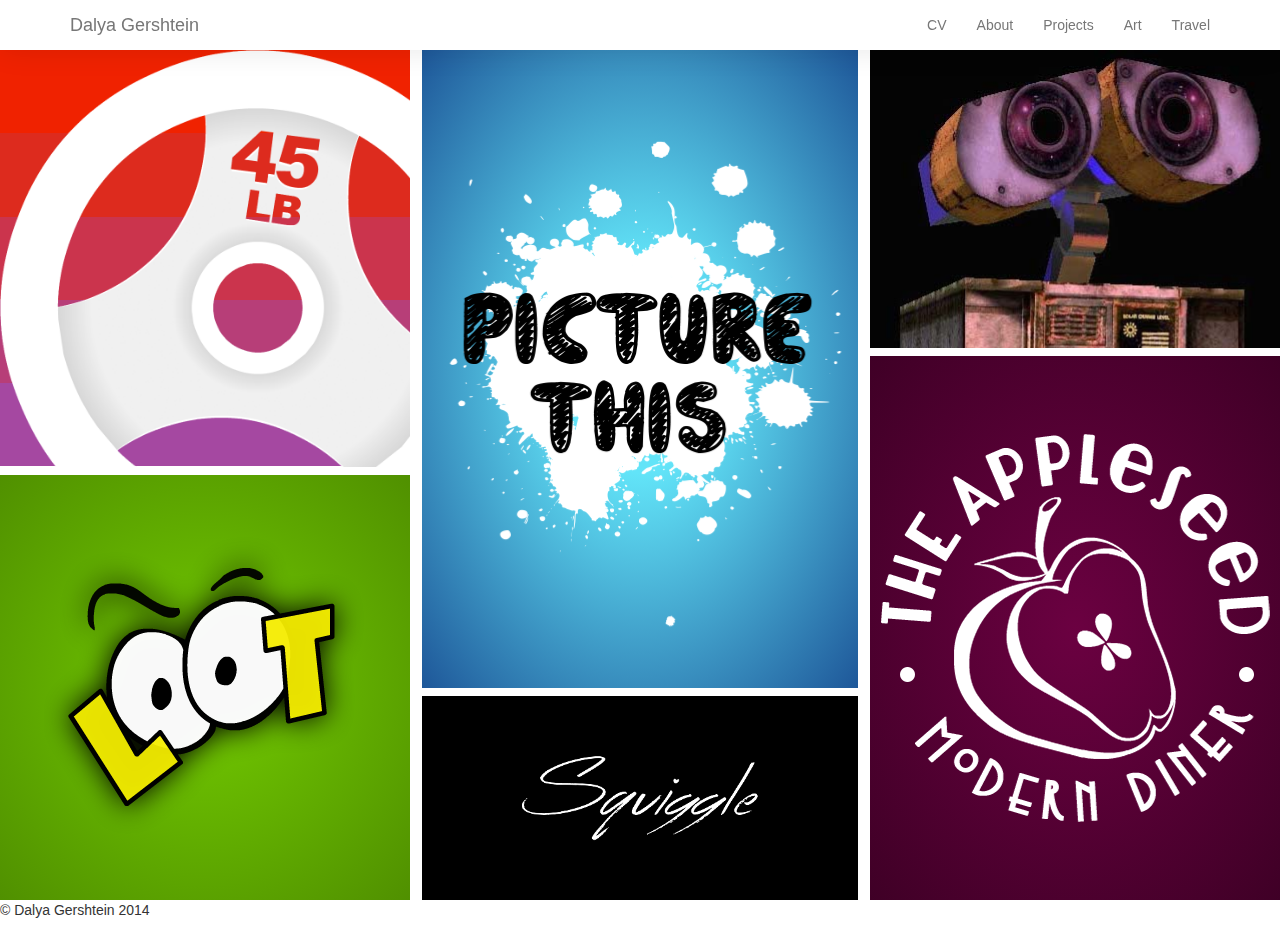
==== index.html @ 57f23b73 "good state" ====
<!DOCTYPE HTML>
<html lang="en">
    <head>
        <meta charset="utf-8">
        <meta http-equiv="X-UA-Compatible" content="IE=edge">
        <meta name="viewport" content="width=device-width, initial-scale=1">
        <meta name="description" content="">
        <meta name="author" content="">
        <link rel="icon" href="../../favicon.ico">

        <title>Dalya Gershtein</title>

        <link href="css/bootstrap.min.css" rel="stylesheet">
        <link href="css/index.css" rel="stylesheet">

        <!-- IE10 viewport hack for Surface/desktop Windows 8 bug -->
        <script src="js/ie10-viewport-bug-workaround.js"></script>

        <!--[if lt IE 9]>
        <script src="https://oss.maxcdn.com/html5shiv/3.7.2/html5shiv.min.js"></script>
        <script src="https://oss.maxcdn.com/respond/1.4.2/respond.min.js"></script>
        <![endif]-->
    </head>

    <body>
        <div id="navbar" class="navbar navbar-inverse navbar-fixed-top" role="navigation">
            <div class="container">
                <div class="navbar-header">
                    <button type="button" class="navbar-toggle" data-toggle="collapse" data-target=".navbar-collapse">
                        <span class="sr-only">Toggle navigation</span>
                        <span class="icon-bar"></span>
                        <span class="icon-bar"></span>
                        <span class="icon-bar"></span>
                    </button>
                    <a class="navbar-brand" href="#">Dalya Gershtein</a>
                </div>
                <div class="navbar-collapse collapse">
                    <ul class="nav navbar-nav navbar-right">
                        <li><a href="Resume_DalyaGershtein.pdf">CV</a></li>
                        <li><a href="#">About</a></li>
                        <li><a href="projects.html">Projects</a></li>
                        <li><a href="art.html">Art</a></li>
                        <li><a href="http://dalyagershtein.blogspot.ca/">Travel</a></li>
                    </ul>
                </div><!--/.navbar-collapse --> 
            </div>
        </div>
        <div id="features">
            <a href="projects.html#outdo">
                <div class="feature" id="outdo-feature">
                    <div class="outdolines" id="outdo1"></div>
                    <div class="outdolines" id="outdo2"></div>
                    <div class="outdolines" id="outdo3"></div>
                    <div class="outdolines" id="outdo4"></div>
                    <div class="outdolines" id="outdo5"></div>
                    <div id="outdologo"></div>
                </div>
            </a>
            <a href="projects.html#loot">
                <div class="feature" id="loot-feature">
                    <div id="lootlogo"></div>
                </div>
            </a>
            <a href="projects.html#squiggle">
                <div class="feature center" id="squiggle-feature"></div>
            </a>
            <a href="projects.html#picturethis">
                <div class="feature center" id="picturethis-feature"><div id="picturethislogo"></div></div>
            </a>
            <a href="projects.html#walle">
                <div class="feature" id="walle-feature"><div id="walleimg"></div></div>
            </a>
            <a href="projects.html#appleseed">
                <div class="feature" id="appleseed-feature"><div id="appleseedlogo"></div></div>
            </a>
        </div>
        <footer>
            <p>© Dalya Gershtein 2014</p>
        </footer>
    </div> <!-- /container -->
    <script src="https://ajax.googleapis.com/ajax/libs/jquery/1.11.1/jquery.min.js"></script>
    <script src="../../dist/js/bootstrap.min.js"></script>
    <script>
        $(document).ready( function() {
            $("#features").height( $(window).height() - $("#navbar").height() );
        });
    </script>
</body>
</html>
---- css/index.css ----
html, body {
    height:100%;
    width:100%;
}

.navbar-fixed-top {
    box-shadow: 0 0 30px 0px rgba(0,0,0,0.1);
    background-color:white;
    border:none;
}

.navbar a:hover {
    color:#1BBFFF !important;
}

#features {
    width:100%;
    margin:auto;
    height:800px;
    position:relative;
    margin-top:50px;
}

.feature a {
    height:100%;
    width:100%;
}

.feature {
    overflow:hidden;
    width:32%;
    position:absolute;
    background-size:100%;
    -webkit-transition: all 2s; /* For Safari 3.1 to 6.0 */
    transition: all 0.5s;
    cursor:pointer;
}

.feature:hover {
    filter: url(filters.svg#grayscale); /* Firefox 3.5+ */
    filter: gray; /* IE6-9 */
    -webkit-filter: grayscale(1); /* Google Chrome, Safari 6+ & Opera 15+ */
    -webkit-filter: opacity(0.4);
}

.desc {
    position: absolute;
    top: 0;
    width: 100%;
    height: 100%;
}

.center {
    width:34%;
}

#walle-feature {
    height:35%;
    left:68%;
    background: black;
}
#walleimg {
    background:url("../images/walle.jpeg") no-repeat ;
    width:100%;
    height:100%;
}

#appleseed-feature {
    height:64%;
    left:68%;
    top:36%;
background: #6b0141; /* Old browsers */
background: -moz-radial-gradient(center, ellipse cover,  #6b0141 0%, #3f0026 100%); /* FF3.6+ */
background: -webkit-gradient(radial, center center, 0px, center center, 100%, color-stop(0%,#6b0141), color-stop(100%,#3f0026)); /* Chrome,Safari4+ */
background: -webkit-radial-gradient(center, ellipse cover,  #6b0141 0%,#3f0026 100%); /* Chrome10+,Safari5.1+ */
background: -o-radial-gradient(center, ellipse cover,  #6b0141 0%,#3f0026 100%); /* Opera 12+ */
background: -ms-radial-gradient(center, ellipse cover,  #6b0141 0%,#3f0026 100%); /* IE10+ */
background: radial-gradient(ellipse at center,  #6b0141 0%,#3f0026 100%); /* W3C */
filter: progid:DXImageTransform.Microsoft.gradient( startColorstr='#6b0141', endColorstr='#3f0026',GradientType=1 ); /* IE6-9 fallback on horizontal gradient */
}
#appleseedlogo {
    background: url("../images/appleseed.png") no-repeat center;
    height:100%;
    width:100%;
}

#picturethis-feature {
    background: #62e4f8; /* Old browsers */
    background: -moz-radial-gradient(center, ellipse cover, #62e4f8 23%, #1e5799 100%); /* FF3.6+ */
    background: -webkit-gradient(radial, center center, 0px, center center, 100%, color-stop(23%,#62e4f8), color-stop(100%,#1e5799)); /* Chrome,Safari4+ */
    background: -webkit-radial-gradient(center, ellipse cover, #62e4f8 23%,#1e5799 100%); /* Chrome10+,Safari5.1+ */
    background: -o-radial-gradient(center, ellipse cover, #62e4f8 23%,#1e5799 100%); /* Opera 12+ */
    background: -ms-radial-gradient(center, ellipse cover, #62e4f8 23%,#1e5799 100%); /* IE10+ */
    background: radial-gradient(ellipse at center, #62e4f8 23%,#1e5799 100%); /* W3C */
    filter: progid:DXImageTransform.Microsoft.gradient( startColorstr='#62e4f8', endColorstr='#1e5799',GradientType=1 ); /* IE6-9 fallback on horizontal gradient */
    height:75%;
    left:33%;
}

#picturethislogo {
    background: url("../images/picturethisclear.png") no-repeat center;
    width:100%;
    height:100%;
}

#squiggle-feature {
    background: url("../images/squiggle.png") no-repeat center;
    height:24%;
    background-color:black;
    left:33%;
    top:76%;
}

#squiggle-feature:hover {
    background-color:grey;
}

#outdo-feature {
    height:49%;
}


.outdolines {
    width:100%;
    height:20%;
    position:absolute;
}
#outdo1 {
    background-color:#f02200;
}
#outdo2 {
    background-color:#dd2b1e;
    top:20%;
}
#outdo3 {
    background-color:#cb344d;
    top:40%;
}
#outdo4 {
    background-color:#b73e78;
    top:60%;
}
#outdo5 {
    background-color:#a548a1;
    top:80%;
}
#outdologo {
    background:url("../images/outdo.png") no-repeat;
    background-size:cover;
    width:100%;
    height:100%;
    position:absolute;
}


#loot-feature {
    background: #73cb00; /* Old browsers */
    background: -moz-radial-gradient(center, ellipse cover,  #73cb00 0%, #509000 100%); /* FF3.6+ */
    background: -webkit-gradient(radial, center center, 0px, center center, 100%, color-stop(0%,#73cb00), color-stop(100%,#509000)); /* Chrome,Safari4+ */
    background: -webkit-radial-gradient(center, ellipse cover,  #73cb00 0%,#509000 100%); /* Chrome10+,Safari5.1+ */
    background: -o-radial-gradient(center, ellipse cover,  #73cb00 0%,#509000 100%); /* Opera 12+ */
    background: -ms-radial-gradient(center, ellipse cover,  #73cb00 0%,#509000 100%); /* IE10+ */
    background: radial-gradient(ellipse at center,  #73cb00 0%,#509000 100%); /* W3C */
    filter: progid:DXImageTransform.Microsoft.gradient( startColorstr='#73cb00', endColorstr='#509000',GradientType=1 ); /* IE6-9 fallback on horizontal gradient */
    height:50%;
    top:50%;
}

#lootlogo {
    background: url("../images/loot.png") no-repeat center;
    width:100%;
    height:100%;
}

@media (min-width:420px) and (max-width: 768px) {
    .feature {
        width:49%;
    }
    #picturethis {
        left:51%;
    }
    #squiggle {
        left:51%;
        height:34%;
    }
    #walle {
        top:101%;
        left:0;
        height:64%;
    }
    #appleseed {
        top:111%;
        left:51%;
        height:54%;
    }
}
@media (max-width: 420px) {
    .feature {
        width:100%;
        height:40% !important;
        position:relative !important;
        top:auto !important;
        left:0 !important;
        margin-bottom:1%;
    }
}

/*          GRADIENTS           */
#gradient {
	clear:both;
	width: 400px;
	height: 400px;
    position:relative;
    margin:auto;
}

#gradient div {
	position: absolute;
}

.gradientbtn:hover {
    cursor:pointer;
    background-color:white;
}
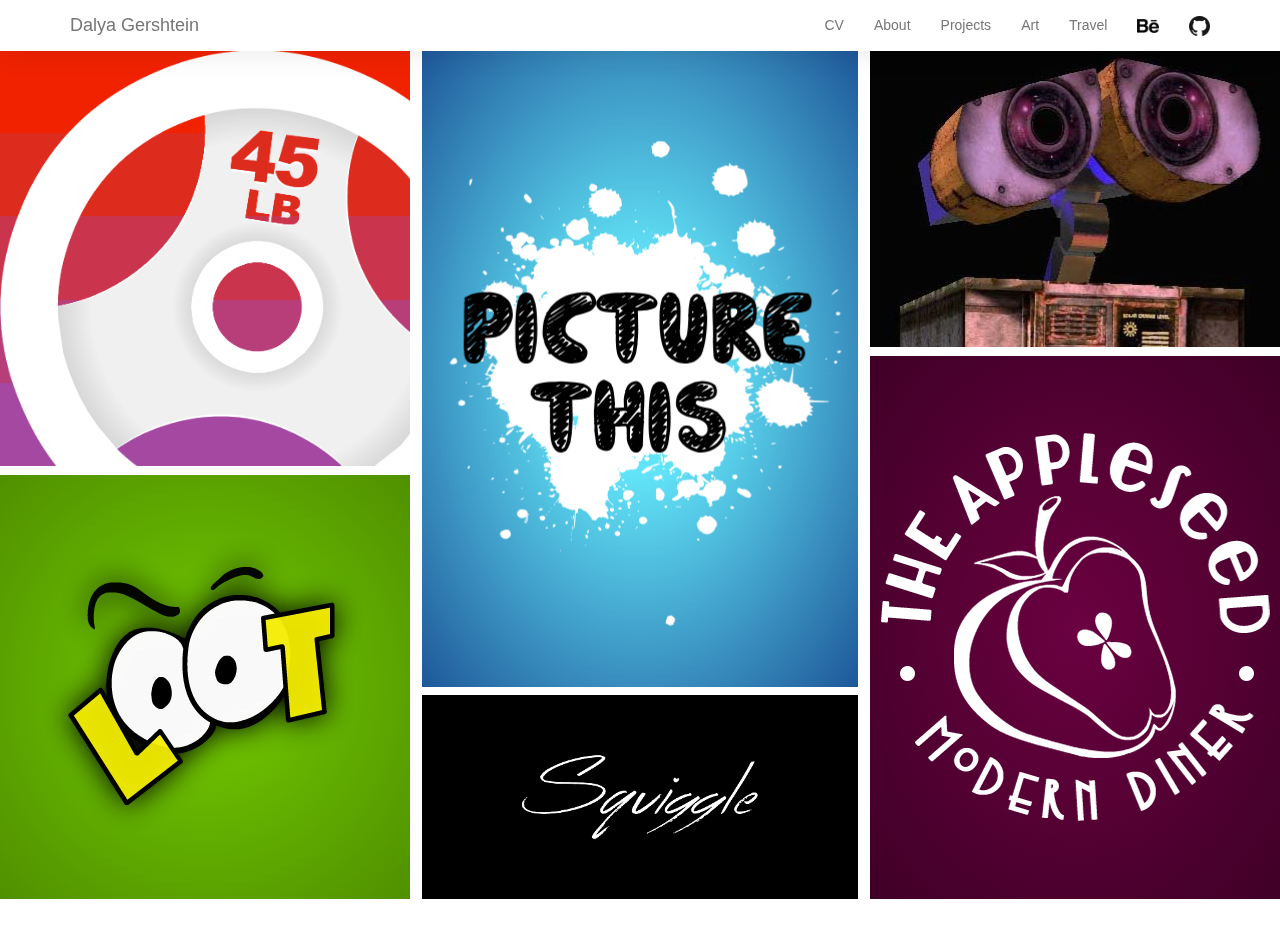
==== commit 8e887a1e: "good state" ====
--- a/index.html
+++ b/index.html
@@ -14,7 +14,6 @@
         <link href="css/index.css" rel="stylesheet">
 
         <!-- IE10 viewport hack for Surface/desktop Windows 8 bug -->
-        <script src="js/ie10-viewport-bug-workaround.js"></script>
 
         <!--[if lt IE 9]>
         <script src="https://oss.maxcdn.com/html5shiv/3.7.2/html5shiv.min.js"></script>
@@ -32,7 +31,7 @@
                         <span class="icon-bar"></span>
                         <span class="icon-bar"></span>
                     </button>
-                    <a class="navbar-brand" href="#">Dalya Gershtein</a>
+                    <a class="navbar-brand" href="index.html">Dalya Gershtein</a>
                 </div>
                 <div class="navbar-collapse collapse">
                     <ul class="nav navbar-nav navbar-right">
@@ -41,6 +40,8 @@
                         <li><a href="projects.html">Projects</a></li>
                         <li><a href="art.html">Art</a></li>
                         <li><a href="http://dalyagershtein.blogspot.ca/">Travel</a></li>
+                        <li><a href="https://www.behance.net/dgershte"><img src="images/behance.png"/></a></li>
+                        <li><a href="https://github.com/dgershte"><img style="height:20px!important"src="images/github.png"/></a></li>
                     </ul>
                 </div><!--/.navbar-collapse --> 
             </div>
@@ -54,32 +55,58 @@
                     <div class="outdolines" id="outdo4"></div>
                     <div class="outdolines" id="outdo5"></div>
                     <div id="outdologo"></div>
+                    <div class="caption">
+                        <h2>Outdo</h2>
+                        <p class="lead">Workout Tracker App</p>
+                    </div>
                 </div>
             </a>
             <a href="projects.html#loot">
                 <div class="feature" id="loot-feature">
                     <div id="lootlogo"></div>
+                    <div class="caption">
+                        <h2>Great Canadian Appathon submission</h2>
+                    </div>
                 </div>
             </a>
             <a href="projects.html#squiggle">
-                <div class="feature center" id="squiggle-feature"></div>
+                <div class="feature center" id="squiggle-feature">
+                    <div class="caption">
+                        <h2 class="text-center">Squiggle - Hackathon Winner</h2>
+                        <p class="lead">3D/2D browser game</p>
+                    </div>
+                </div>
             </a>
             <a href="projects.html#picturethis">
-                <div class="feature center" id="picturethis-feature"><div id="picturethislogo"></div></div>
+                <div class="feature center" id="picturethis-feature">
+                    <div id="picturethislogo"></div>
+                    <div class="caption">
+                        <h2>iOS Drawing Game</h2>
+                    </div>
+                </div>
             </a>
             <a href="projects.html#walle">
-                <div class="feature" id="walle-feature"><div id="walleimg"></div></div>
+                <div class="feature" id="walle-feature">
+                    <div id="walleimg"></div>
+                    <div class="caption">
+                        <h2>Raytracer</h2>
+                        <p class="lead">C++ Extended Raytraced</p>
+                    </div>
+                </div>
             </a>
             <a href="projects.html#appleseed">
-                <div class="feature" id="appleseed-feature"><div id="appleseedlogo"></div></div>
+                <div class="feature" id="appleseed-feature">
+                    <div id="appleseedlogo"></div>
+                    <div class="caption">
+                        <h2>The Appleseed</h2>
+                        <p class="lead">Web dev/design, Graphic Design</p>
+                    </div>
+                </div>
             </a>
         </div>
-        <footer>
-            <p>© Dalya Gershtein 2014</p>
-        </footer>
     </div> <!-- /container -->
     <script src="https://ajax.googleapis.com/ajax/libs/jquery/1.11.1/jquery.min.js"></script>
-    <script src="../../dist/js/bootstrap.min.js"></script>
+    <script src="js/bootstrap.min.js"></script>
     <script>
         $(document).ready( function() {
             $("#features").height( $(window).height() - $("#navbar").height() );
--- a/css/index.css
+++ b/css/index.css
@@ -11,6 +11,26 @@
 
 .navbar a:hover {
     color:#1BBFFF !important;
+}
+
+.navbar img {
+    height:14px;
+}
+
+.icon-bar {
+    background-color:black !important;
+}
+
+.navbar-toggle {
+    border:none;
+}
+
+.navbar-toggle:hover {
+    background-color:#F5F5F5!important;
+}
+
+.navbar-toggle:hover .icon-bar {
+    background-color:#1BBFFF!important;
 }
 
 #features {
@@ -36,18 +56,32 @@
     cursor:pointer;
 }
 
-.feature:hover {
-    filter: url(filters.svg#grayscale); /* Firefox 3.5+ */
-    filter: gray; /* IE6-9 */
-    -webkit-filter: grayscale(1); /* Google Chrome, Safari 6+ & Opera 15+ */
-    -webkit-filter: opacity(0.4);
-}
-
-.desc {
+
+.caption {
+    color:white;
+    opacity:0.0;
+    filter:alpha(opacity=0);
+    transition: all 0.5s;
     position: absolute;
     top: 0;
     width: 100%;
     height: 100%;
+    text-align:center;
+}
+.caption:hover { 
+    opacity:1;
+    filter:alpha(opacity=100);
+    background-color:rgba(0,0,0,0.8);
+    -webkit-transition: all 0.2s ease-in-out;
+    -moz-transition: all 0.2s ease-in-out;
+    -o-transition: all 0.2s ease-in-out;
+    transition: all 0.2s ease-in-out;
+}
+.caption h2 {
+    margin-top:30%;
+}
+#squiggle-feature .caption h2 {
+    margin-top:10%;
 }
 
 .center {
@@ -111,10 +145,6 @@
     top:76%;
 }
 
-#squiggle-feature:hover {
-    background-color:grey;
-}
-
 #outdo-feature {
     height:49%;
 }
@@ -176,19 +206,19 @@
     .feature {
         width:49%;
     }
-    #picturethis {
+    #picturethis-feature {
         left:51%;
     }
-    #squiggle {
+    #squiggle-feature {
         left:51%;
         height:34%;
     }
-    #walle {
+    #walle-feature {
         top:101%;
         left:0;
         height:64%;
     }
-    #appleseed {
+    #appleseed-feature {
         top:111%;
         left:51%;
         height:54%;
@@ -222,3 +252,17 @@
     cursor:pointer;
     background-color:white;
 }
+
+/****************** RAYTRACER ******************/
+.img-raytracer {
+    margin:auto;
+}
+
+.col-md-4,.col-md-6,.col-md-12 {
+    text-align:center;
+}
+
+#cs488 .featurette-heading {
+    font-size:30px
+}
+
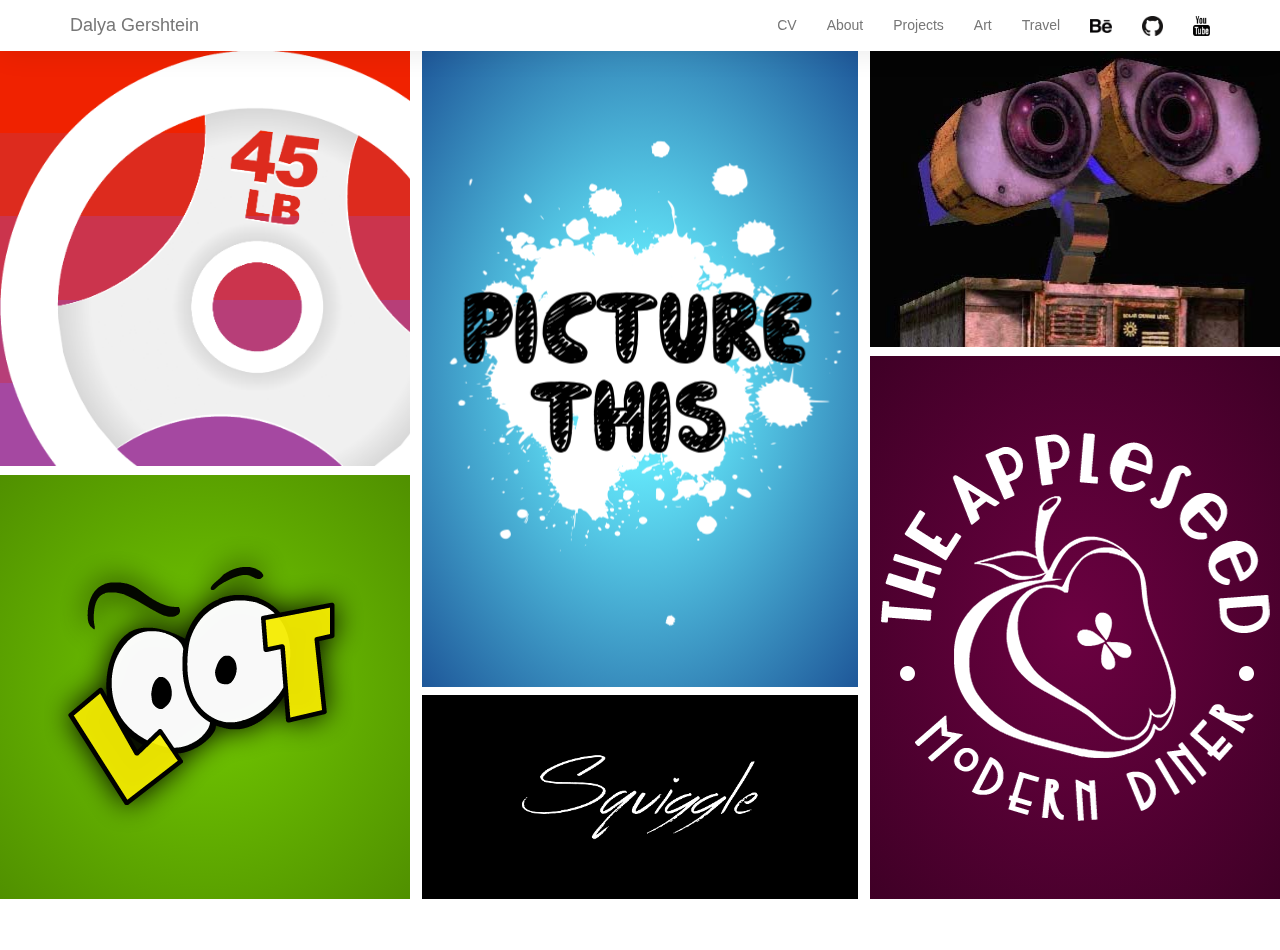
==== commit 25859948: "styling for project page" ====
--- a/index.html
+++ b/index.html
@@ -19,6 +19,16 @@
         <script src="https://oss.maxcdn.com/html5shiv/3.7.2/html5shiv.min.js"></script>
         <script src="https://oss.maxcdn.com/respond/1.4.2/respond.min.js"></script>
         <![endif]-->
+        <script>
+              (function(i,s,o,g,r,a,m){i['GoogleAnalyticsObject']=r;i[r]=i[r]||function(){
+                (i[r].q=i[r].q||[]).push(arguments)},i[r].l=1*new Date();a=s.createElement(o),
+                  m=s.getElementsByTagName(o)[0];a.async=1;a.src=g;m.parentNode.insertBefore(a,m)
+                    })(window,document,'script','//www.google-analytics.com/analytics.js','ga');
+
+                      ga('create', 'UA-43999281-1', 'auto');
+                        ga('send', 'pageview');
+
+                    </script>
     </head>
 
     <body>
@@ -42,6 +52,7 @@
                         <li><a href="http://dalyagershtein.blogspot.ca/">Travel</a></li>
                         <li><a href="https://www.behance.net/dgershte"><img src="images/behance.png"/></a></li>
                         <li><a href="https://github.com/dgershte"><img style="height:20px!important"src="images/github.png"/></a></li>
+                        <li><a href="https://www.youtube.com/channel/UC0hRZ2rrmTw5NGqV-_de9Eg"><img style="height:20px!important"src="images/youtube.png"/></a></li>
                     </ul>
                 </div><!--/.navbar-collapse --> 
             </div>
--- a/css/index.css
+++ b/css/index.css
@@ -234,6 +234,52 @@
         margin-bottom:1%;
     }
 }
+/*****   PROJECTS ***********/
+.grey-section {
+    background-color:#f8f8f8;
+    padding:50px 0;
+}
+
+.white-section {
+    padding:50px 0;
+}
+
+#projects-page {
+}
+
+.hidethis {
+    display:none;
+    clear:both;
+    padding-top:80px;
+}
+
+.iphone {
+    position:relative;
+}
+
+.glyphicon-nav {
+    font-size: 31px;
+    color: #ccc;
+    position:absolute;
+}
+
+.glyphicon-chevron-left {
+    top: 544px;
+    left: 57px;
+}
+.glyphicon-chevron-right {
+top: 544px;
+left: 214px;
+}
+
+
+.screenshot {
+position: absolute;
+top: 82px;
+left: 30px;
+height: 436px;
+}
+
 
 /*          GRADIENTS           */
 #gradient {
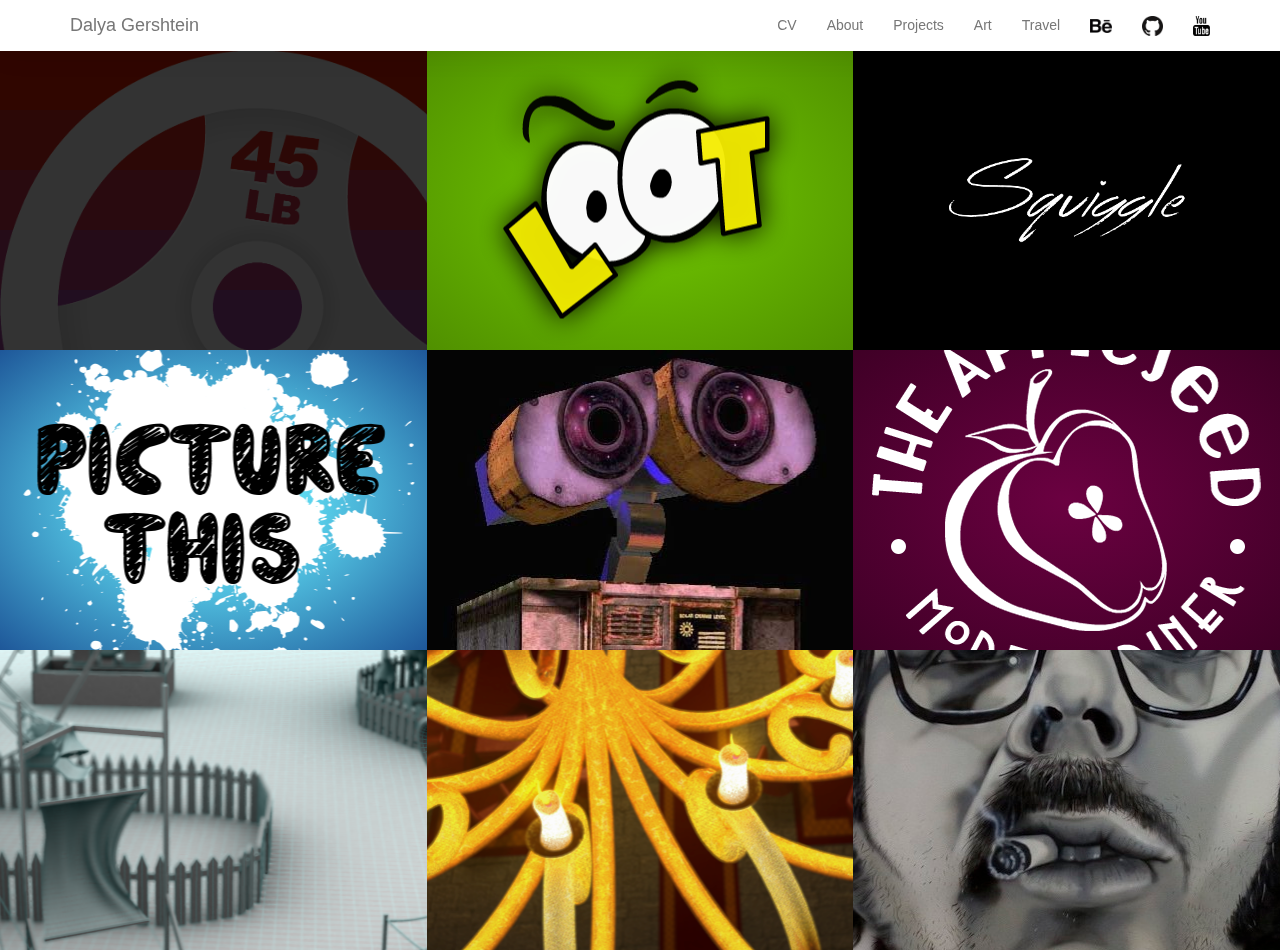
==== commit 720e4859: "Added more projects to main page" ====
--- a/index.html
+++ b/index.html
@@ -58,8 +58,17 @@
             </div>
         </div>
         <div id="features">
+            <div id="hoverdiv">
+            </div>
             <a href="projects.html#outdo">
                 <div class="feature" id="outdo-feature">
+                    <div class="outdo-feature project-title">
+                        <div>
+                            <h2>Outdo</h2>
+                            <p class="lead">Workout Tracker App</p>
+                            <a class="btn btn-default" href="projects.html#outdo" role="button">View Project »</a>
+                        </div>
+                    </div>
                     <div class="outdolines" id="outdo1"></div>
                     <div class="outdolines" id="outdo2"></div>
                     <div class="outdolines" id="outdo3"></div>
@@ -74,43 +83,93 @@
             </a>
             <a href="projects.html#loot">
                 <div class="feature" id="loot-feature">
+                    <div class="outdo-feature project-title">
+                        <div>
+                            <h2>Loot</h2>
+                            <p class="lead">iOS Sliding Puzzle Game</p>
+                            <a class="btn btn-default" href="projects.html#loot" role="button">View Project »</a>
+                        </div>
+                    </div>
                     <div id="lootlogo"></div>
-                    <div class="caption">
-                        <h2>Great Canadian Appathon submission</h2>
-                    </div>
                 </div>
             </a>
             <a href="projects.html#squiggle">
                 <div class="feature center" id="squiggle-feature">
-                    <div class="caption">
-                        <h2 class="text-center">Squiggle - Hackathon Winner</h2>
-                        <p class="lead">3D/2D browser game</p>
+                    <div class="outdo-feature project-title">
+                        <div>
+                            <h2>Squiggle</h2>
+                            <p class="lead">Hackathon Winner</p>
+                            <a class="btn btn-default" href="projects.html#squiggle" role="button">View Project »</a>
+                        </div>
                     </div>
                 </div>
             </a>
             <a href="projects.html#picturethis">
                 <div class="feature center" id="picturethis-feature">
+                    <div class="outdo-feature project-title">
+                        <div>
+                            <h2>Picture This</h2>
+                            <p class="lead">iOS Drawing Game</p>
+                            <a class="btn btn-default" href="projects.html#picturethis" role="button">View Project »</a>
+                        </div>
+                    </div>
                     <div id="picturethislogo"></div>
-                    <div class="caption">
-                        <h2>iOS Drawing Game</h2>
-                    </div>
                 </div>
             </a>
             <a href="projects.html#walle">
                 <div class="feature" id="walle-feature">
+                    <div class="outdo-feature project-title">
+                        <div>
+                            <h2>Raytracer</h2>
+                            <p class="lead">C++</p>
+                            <a class="btn btn-default" href="projects.html#walle" role="button">View Project »</a>
+                        </div>
+                    </div>
                     <div id="walleimg"></div>
-                    <div class="caption">
-                        <h2>Raytracer</h2>
-                        <p class="lead">C++ Extended Raytraced</p>
-                    </div>
                 </div>
             </a>
             <a href="projects.html#appleseed">
                 <div class="feature" id="appleseed-feature">
+                    <div class="outdo-feature project-title">
+                        <div>
+                            <h2>The Appleseed</h2>
+                            <p class="lead">Web dev/design, Graphic Design</p>
+                            <a class="btn btn-default" href="projects.html#appleseed" role="button">View Project »</a>
+                        </div>
+                    </div>
                     <div id="appleseedlogo"></div>
-                    <div class="caption">
-                        <h2>The Appleseed</h2>
-                        <p class="lead">Web dev/design, Graphic Design</p>
+                </div>
+            </a>
+            <a href="art.html#carnival">
+                <div class="feature" id="carnival-feature">
+                    <div class="outdo-feature project-title">
+                        <div>
+                            <h2>Carnival</h2>
+                            <p class="lead">3D Animation</p>
+                            <a class="btn btn-default" href="art.html#carnival" role="button">View Project »</a>
+                        </div>
+                    </div>
+                </div>
+            </a>
+            <a href="art.html#ht">
+                <div class="feature" id="ht-feature">
+                    <div class="outdo-feature project-title">
+                        <div>
+                            <h2>Hotel Transylvannia</h2>
+                            <p class="lead">3D Animation</p>
+                            <a class="btn btn-default" href="art.html#ht" role="button">View Project »</a>
+                        </div>
+                    </div>
+                </div>
+            </a>
+            <a href="art.html#chuckclose">
+                <div class="feature" id="chuckclose-feature">
+                    <div class="outdo-feature project-title">
+                        <div>
+                            <h2>Chuck Close Portrait</h2>
+                            <p class="lead">Acrylic Airbrush</p>
+                            <a class="btn btn-default" href="art.html#chuckclose" role="button">View Project »</a>
+                        </div>
                     </div>
                 </div>
             </a>
@@ -121,6 +180,11 @@
     <script>
         $(document).ready( function() {
             $("#features").height( $(window).height() - $("#navbar").height() );
+            $( ".feature" ).mouseover(function(e) {
+                e.preventDefault();
+                var position = $(this).position();
+                $("#hoverdiv").stop(true,true).animate({"left":position.left,"top":position.top},"fast");
+            });
         });
     </script>
 </body>
--- a/css/index.css
+++ b/css/index.css
@@ -48,49 +48,56 @@
 
 .feature {
     overflow:hidden;
-    width:32%;
-    position:absolute;
+    width:33.333333%;
+    height:300px;
+    position:relative;
+    float:left;
     background-size:100%;
     -webkit-transition: all 2s; /* For Safari 3.1 to 6.0 */
     transition: all 0.5s;
     cursor:pointer;
 }
 
-
-.caption {
+#hoverdiv {
     color:white;
-    opacity:0.0;
-    filter:alpha(opacity=0);
-    transition: all 0.5s;
-    position: absolute;
-    top: 0;
-    width: 100%;
-    height: 100%;
     text-align:center;
-}
-.caption:hover { 
+    height:300px;
+    width:33.333333%;
+    background-color:rgba(0,0,0,0.8);
+    z-index:100;
+    position:absolute;
+    display:block;
+}
+
+.project-title {
+    position:absolute;
+    width:100%;
+    text-align:center;
+    z-index:1000;
+    opacity:0;
+    height:100%;
+    transition:opacity 1s;
+    padding:10px;
+}
+
+.project-title:hover {
     opacity:1;
-    filter:alpha(opacity=100);
-    background-color:rgba(0,0,0,0.8);
-    -webkit-transition: all 0.2s ease-in-out;
-    -moz-transition: all 0.2s ease-in-out;
-    -o-transition: all 0.2s ease-in-out;
-    transition: all 0.2s ease-in-out;
-}
-.caption h2 {
-    margin-top:30%;
-}
+}
+
+.project-title .btn-default {
+    background-color:rgba(0,0,0,0);
+    color:white;
+    width:auto;
+}
+.project-title a {
+    color:white;
+}
+
 #squiggle-feature .caption h2 {
     margin-top:10%;
 }
 
-.center {
-    width:34%;
-}
-
 #walle-feature {
-    height:35%;
-    left:68%;
     background: black;
 }
 #walleimg {
@@ -100,9 +107,6 @@
 }
 
 #appleseed-feature {
-    height:64%;
-    left:68%;
-    top:36%;
 background: #6b0141; /* Old browsers */
 background: -moz-radial-gradient(center, ellipse cover,  #6b0141 0%, #3f0026 100%); /* FF3.6+ */
 background: -webkit-gradient(radial, center center, 0px, center center, 100%, color-stop(0%,#6b0141), color-stop(100%,#3f0026)); /* Chrome,Safari4+ */
@@ -127,8 +131,6 @@
     background: -ms-radial-gradient(center, ellipse cover, #62e4f8 23%,#1e5799 100%); /* IE10+ */
     background: radial-gradient(ellipse at center, #62e4f8 23%,#1e5799 100%); /* W3C */
     filter: progid:DXImageTransform.Microsoft.gradient( startColorstr='#62e4f8', endColorstr='#1e5799',GradientType=1 ); /* IE6-9 fallback on horizontal gradient */
-    height:75%;
-    left:33%;
 }
 
 #picturethislogo {
@@ -139,16 +141,8 @@
 
 #squiggle-feature {
     background: url("../images/squiggle.png") no-repeat center;
-    height:24%;
     background-color:black;
-    left:33%;
-    top:76%;
-}
-
-#outdo-feature {
-    height:49%;
-}
-
+}
 
 .outdolines {
     width:100%;
@@ -192,8 +186,6 @@
     background: -ms-radial-gradient(center, ellipse cover,  #73cb00 0%,#509000 100%); /* IE10+ */
     background: radial-gradient(ellipse at center,  #73cb00 0%,#509000 100%); /* W3C */
     filter: progid:DXImageTransform.Microsoft.gradient( startColorstr='#73cb00', endColorstr='#509000',GradientType=1 ); /* IE6-9 fallback on horizontal gradient */
-    height:50%;
-    top:50%;
 }
 
 #lootlogo {
@@ -202,36 +194,34 @@
     height:100%;
 }
 
+#carnival-feature {
+    background: url("../images/carnivale.png") no-repeat center;
+}
+
+#ht-feature {
+    background: url("../images/hoteltransylvannia.png") no-repeat center;
+}
+
+#chuckclose-feature {
+    background: url("../images/chuckclose.jpg") no-repeat center;
+}
+
 @media (min-width:420px) and (max-width: 768px) {
     .feature {
-        width:49%;
+        width:50%;
     }
-    #picturethis-feature {
-        left:51%;
-    }
-    #squiggle-feature {
-        left:51%;
-        height:34%;
-    }
-    #walle-feature {
-        top:101%;
-        left:0;
-        height:64%;
-    }
-    #appleseed-feature {
-        top:111%;
-        left:51%;
-        height:54%;
+    #hoverdiv {
+        width:50%;
     }
 }
 @media (max-width: 420px) {
     .feature {
         width:100%;
         height:40% !important;
-        position:relative !important;
-        top:auto !important;
-        left:0 !important;
-        margin-bottom:1%;
+    }
+    #hoverdiv {
+        width:100%;
+        height:40%;
     }
 }
 /*****   PROJECTS ***********/
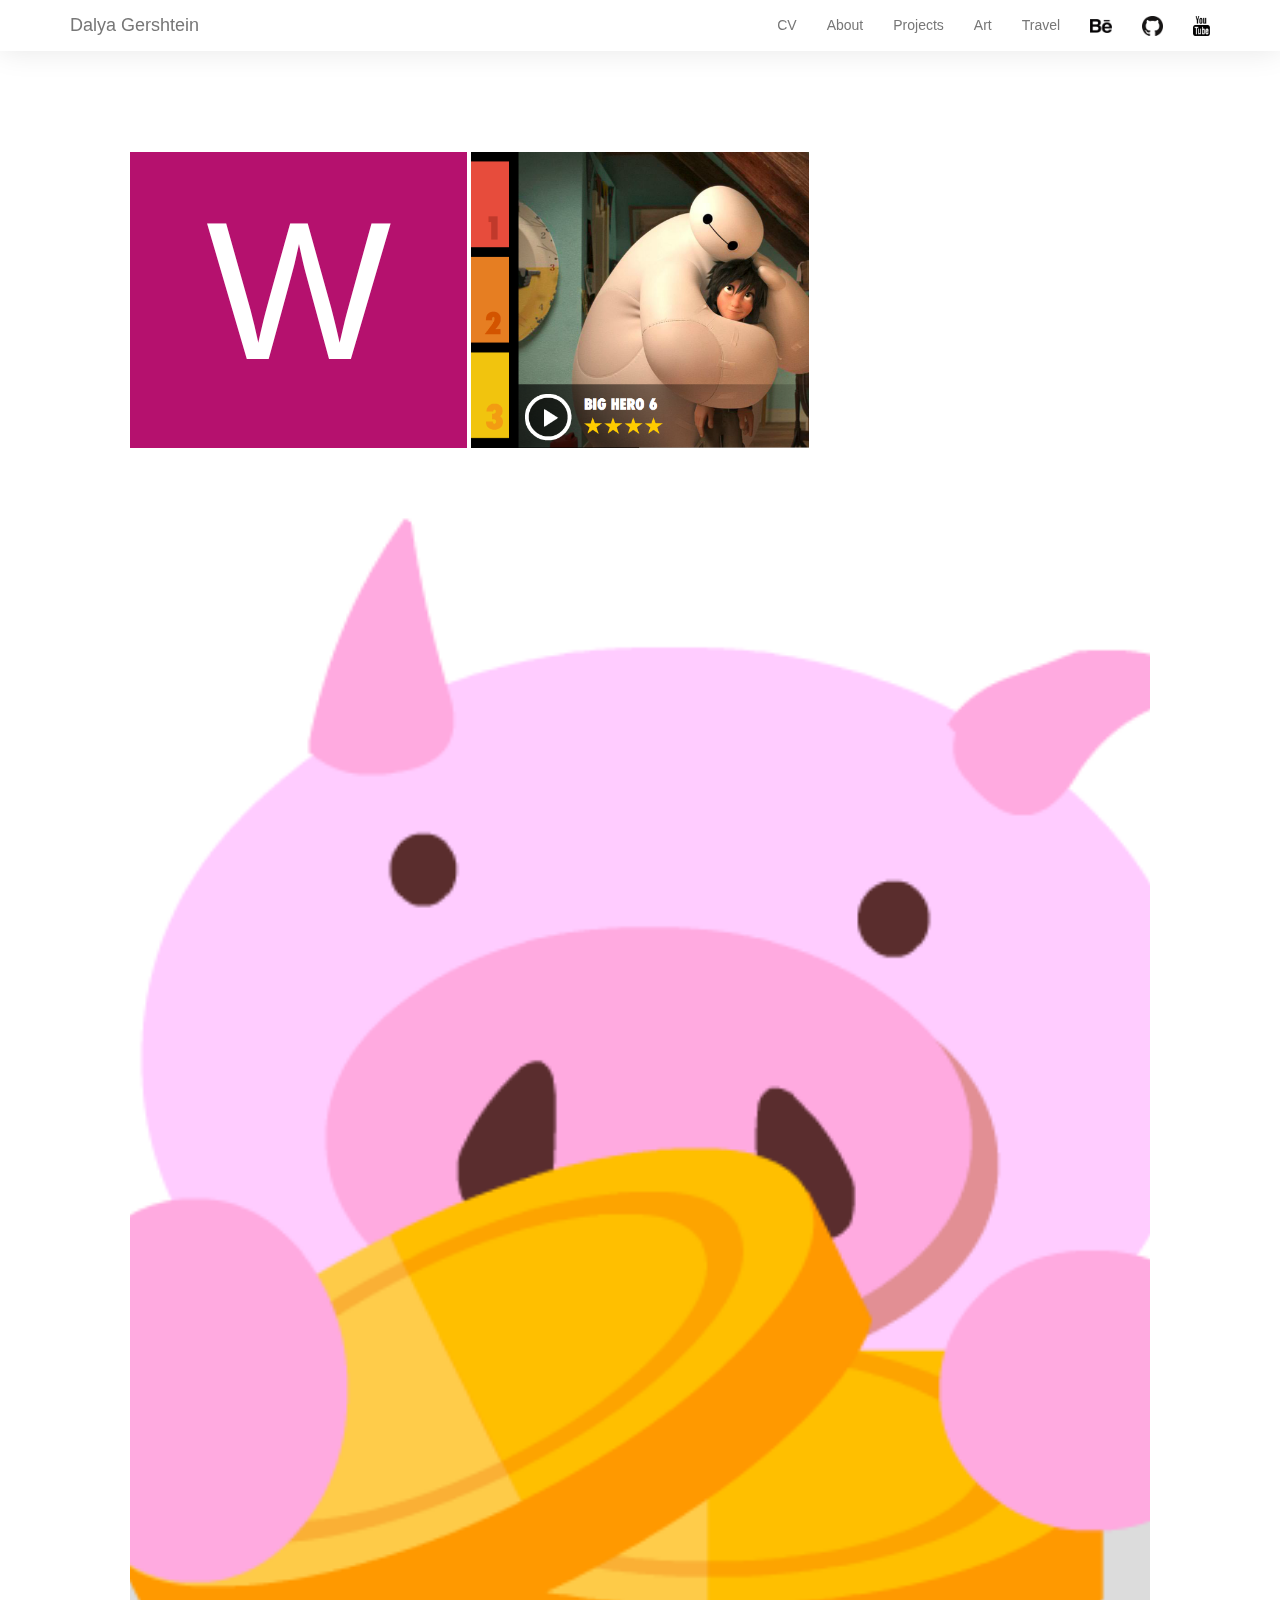
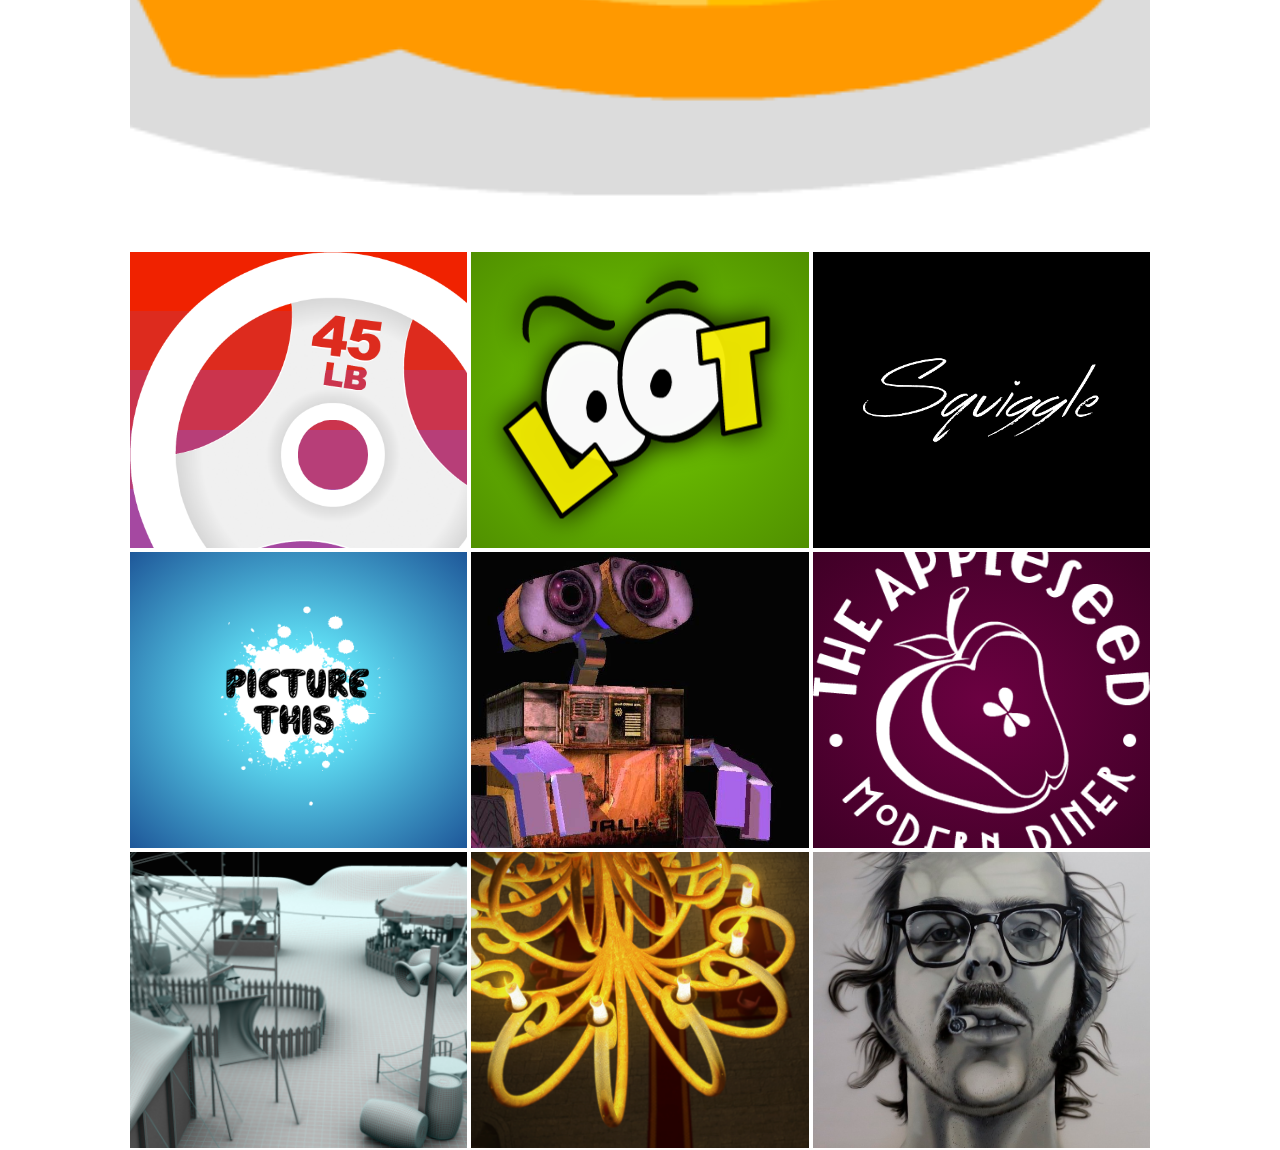
==== commit ea7b384b: "updated main page with three new projects" ====
--- a/index.html
+++ b/index.html
@@ -46,27 +46,59 @@
                 <div class="navbar-collapse collapse">
                     <ul class="nav navbar-nav navbar-right">
                         <li><a href="Resume_DalyaGershtein.pdf">CV</a></li>
-                        <li><a href="#">About</a></li>
+                        <li><a href="about.html">About</a></li>
                         <li><a href="projects.html">Projects</a></li>
                         <li><a href="art.html">Art</a></li>
                         <li><a href="http://dalyagershtein.blogspot.ca/">Travel</a></li>
                         <li><a href="https://www.behance.net/dgershte"><img src="images/behance.png"/></a></li>
                         <li><a href="https://github.com/dgershte"><img style="height:20px!important"src="images/github.png"/></a></li>
-                        <li><a href="https://www.youtube.com/channel/UC0hRZ2rrmTw5NGqV-_de9Eg"><img style="height:20px!important"src="images/youtube.png"/></a></li>
+                        <li><a href="https://www.youtube.com/user/dgershtein/videos"><img style="height:20px!important"src="images/youtube.png"/></a></li>
                     </ul>
                 </div><!--/.navbar-collapse --> 
             </div>
         </div>
         <div id="features">
-            <div id="hoverdiv">
-            </div>
+            <!--div id="hoverdiv">
+            </div-->
+            <a href="projects.html#wordy">
+                <div class="feature" id="wordy-feature">
+                    <div class="wordy-feature project-title">
+                        <div>
+                            <h2>Wordy Multiplayer</h2>
+                            <p class="lead">iPad Word Game</p>
+                        </div>
+                    </div>
+                    <div id="wordy">W</div>
+                </div>
+            </a>
+            <a href="projects.html#nbcuniversal">
+                <div class="feature" id="nbc-feature">
+                    <div class="nbc-feature project-title">
+                        <div>
+                            <h2>NBCUniversal Hack Winner</h2>
+                            <p class="lead">Web App</p>
+                        </div>
+                    </div>
+                    <div id="nbc"></div>
+                </div>
+            </a>
+            <a href="projects.html#mathcents">
+                <div class="feature" id="mathcents-feature">
+                    <div class="mathcents-feature project-title">
+                        <div>
+                            <h2>MathCents</h2>
+                            <p class="lead">Salesforce Hack Winner</p>
+                        </div>
+                    </div>
+                    <div id="mathcents"></div>
+                </div>
+            </a>
             <a href="projects.html#outdo">
                 <div class="feature" id="outdo-feature">
                     <div class="outdo-feature project-title">
                         <div>
                             <h2>Outdo</h2>
                             <p class="lead">Workout Tracker App</p>
-                            <a class="btn btn-default" href="projects.html#outdo" role="button">View Project »</a>
                         </div>
                     </div>
                     <div class="outdolines" id="outdo1"></div>
@@ -87,7 +119,6 @@
                         <div>
                             <h2>Loot</h2>
                             <p class="lead">iOS Sliding Puzzle Game</p>
-                            <a class="btn btn-default" href="projects.html#loot" role="button">View Project »</a>
                         </div>
                     </div>
                     <div id="lootlogo"></div>
@@ -99,7 +130,6 @@
                         <div>
                             <h2>Squiggle</h2>
                             <p class="lead">Hackathon Winner</p>
-                            <a class="btn btn-default" href="projects.html#squiggle" role="button">View Project »</a>
                         </div>
                     </div>
                 </div>
@@ -110,7 +140,6 @@
                         <div>
                             <h2>Picture This</h2>
                             <p class="lead">iOS Drawing Game</p>
-                            <a class="btn btn-default" href="projects.html#picturethis" role="button">View Project »</a>
                         </div>
                     </div>
                     <div id="picturethislogo"></div>
@@ -122,7 +151,6 @@
                         <div>
                             <h2>Raytracer</h2>
                             <p class="lead">C++</p>
-                            <a class="btn btn-default" href="projects.html#walle" role="button">View Project »</a>
                         </div>
                     </div>
                     <div id="walleimg"></div>
@@ -134,7 +162,6 @@
                         <div>
                             <h2>The Appleseed</h2>
                             <p class="lead">Web dev/design, Graphic Design</p>
-                            <a class="btn btn-default" href="projects.html#appleseed" role="button">View Project »</a>
                         </div>
                     </div>
                     <div id="appleseedlogo"></div>
@@ -146,7 +173,6 @@
                         <div>
                             <h2>Carnival</h2>
                             <p class="lead">3D Animation</p>
-                            <a class="btn btn-default" href="art.html#carnival" role="button">View Project »</a>
                         </div>
                     </div>
                 </div>
@@ -157,7 +183,6 @@
                         <div>
                             <h2>Hotel Transylvannia</h2>
                             <p class="lead">3D Animation</p>
-                            <a class="btn btn-default" href="art.html#ht" role="button">View Project »</a>
                         </div>
                     </div>
                 </div>
@@ -168,7 +193,6 @@
                         <div>
                             <h2>Chuck Close Portrait</h2>
                             <p class="lead">Acrylic Airbrush</p>
-                            <a class="btn btn-default" href="art.html#chuckclose" role="button">View Project »</a>
                         </div>
                     </div>
                 </div>
@@ -177,16 +201,6 @@
     </div> <!-- /container -->
     <script src="https://ajax.googleapis.com/ajax/libs/jquery/1.11.1/jquery.min.js"></script>
     <script src="js/bootstrap.min.js"></script>
-    <script>
-        $(document).ready( function() {
-            $("#features").height( $(window).height() - $("#navbar").height() );
-            $( ".feature" ).mouseover(function(e) {
-                e.preventDefault();
-                var position = $(this).position();
-                $("#hoverdiv").stop(true,true).animate({"left":position.left,"top":position.top},"fast");
-            });
-        });
-    </script>
 </body>
 </html>
 
--- a/css/index.css
+++ b/css/index.css
@@ -1,6 +1,10 @@
 html, body {
     height:100%;
     width:100%;
+}
+
+.text-muted {
+    font-size:35px;
 }
 
 .navbar-fixed-top {
@@ -34,11 +38,11 @@
 }
 
 #features {
-    width:100%;
-    margin:auto;
-    height:800px;
-    position:relative;
-    margin-top:50px;
+  width: 80%;
+  margin: auto;
+  height: 1400px;
+  position: relative;
+  margin-top: 150px;
 }
 
 .feature a {
@@ -53,9 +57,14 @@
     position:relative;
     float:left;
     background-size:100%;
-    -webkit-transition: all 2s; /* For Safari 3.1 to 6.0 */
-    transition: all 0.5s;
+    -webkit-transition: all 0.2s; /* For Safari 3.1 to 6.0 */
+    transition: all 0.2s;
     cursor:pointer;
+    border: 2px solid white;
+}
+
+.feature:hover {
+    border:10px solid white;//rgb(92, 209, 233);
 }
 
 #hoverdiv {
@@ -67,6 +76,7 @@
     z-index:100;
     position:absolute;
     display:block;
+    transition: background-color 1s;
 }
 
 .project-title {
@@ -78,6 +88,20 @@
     height:100%;
     transition:opacity 1s;
     padding:10px;
+    background-color: rgba(0, 0, 0, 0.6);
+}
+
+.project-title > div {
+    position: absolute;
+    top: 0;
+    bottom: 0;
+    left: 0;
+    right: 0;
+    margin: auto;
+    width: 60%;
+    height: 50%;
+    text-align: center;
+    color:white;
 }
 
 .project-title:hover {
@@ -93,6 +117,37 @@
     color:white;
 }
 
+
+#wordy {
+    height:100%;
+    width:100%;
+}
+
+#wordy-feature {
+    background-color: rgb(181,17,110);
+    color:white;
+    text-align:center;
+    font-size:14em;
+}
+
+#nbc {
+    background: url("../images/top31.png");
+    background-size:   cover;                      /* <------ */
+    background-repeat: no-repeat;
+    background-position: center center;  
+    height:100%;
+    width:100%;
+}
+
+#mathcents-feature {
+    background: url("../images/mathcents.png");
+    background-size:   cover;                      /* <------ */
+    background-repeat: no-repeat;
+    background-position: center center;  
+    height:100%;
+    width:100%;
+}
+
 #squiggle-feature .caption h2 {
     margin-top:10%;
 }
@@ -102,6 +157,9 @@
 }
 #walleimg {
     background:url("../images/walle.jpeg") no-repeat ;
+    background-size:   cover;                      /* <------ */
+    background-repeat: no-repeat;
+    background-position: center center;  
     width:100%;
     height:100%;
 }
@@ -117,7 +175,10 @@
 filter: progid:DXImageTransform.Microsoft.gradient( startColorstr='#6b0141', endColorstr='#3f0026',GradientType=1 ); /* IE6-9 fallback on horizontal gradient */
 }
 #appleseedlogo {
-    background: url("../images/appleseed.png") no-repeat center;
+    background: url("../images/appleseed.png");
+    background-size:   cover;                      /* <------ */
+    background-repeat: no-repeat;
+    background-position: center center;  
     height:100%;
     width:100%;
 }
@@ -134,7 +195,10 @@
 }
 
 #picturethislogo {
-    background: url("../images/picturethisclear.png") no-repeat center;
+    background: url("../images/picturethisclear.png");
+    background-size:   cover;                      /* <------ */
+    background-repeat: no-repeat;
+    background-position: center center;  
     width:100%;
     height:100%;
 }
@@ -196,52 +260,223 @@
 
 #carnival-feature {
     background: url("../images/carnivale.png") no-repeat center;
+    background-size:   cover;                      /* <------ */
+    background-repeat: no-repeat;
+    background-position: center center;  
 }
 
 #ht-feature {
     background: url("../images/hoteltransylvannia.png") no-repeat center;
+    background-size:   cover;                      /* <------ */
+    background-repeat: no-repeat;
+    background-position: center center;  
 }
 
 #chuckclose-feature {
     background: url("../images/chuckclose.jpg") no-repeat center;
-}
-
-@media (min-width:420px) and (max-width: 768px) {
+    background-size:   cover;                      /* <------ */
+    background-repeat: no-repeat;
+    background-position: center center;  
+}
+
+@media (min-width:620px) and (max-width: 768px) {
     .feature {
         width:50%;
+        height:20% !important;
     }
-    #hoverdiv {
-        width:50%;
-    }
-}
-@media (max-width: 420px) {
+}
+@media (max-width: 620px) {
     .feature {
         width:100%;
-        height:40% !important;
+        height:20% !important;
     }
-    #hoverdiv {
-        width:100%;
-        height:40%;
+}
+
+/******** ABOUT **********/
+.about-section {
+    height: 250px;
+    margin: auto;
+    position:relative;
+    width:80%;
+    max-width:600px;
+	margin-bottom:10px;
+}
+
+.about-section:after
+{
+position: absolute;
+content: "";
+width: 10%;
+top: 0;
+height: 100%;
+max-width: 300px;
+background: #777;
+right: -10px;
+left: auto;
+opacity:.99;
+}
+
+.about-inner {
+    padding:50px 25px;
+    padding:50px;
+    position:absolute;
+    margin:auto;
+    top:0;
+    bottom:0;
+    left:0;
+    right:0;
+    width:100%;
+    height:100%;
+    text-align:center;
+z-index:10;
+opacity:1;
+background-color: rgb(247, 247, 247);
+}
+
+.paper-top {
+	background-color: rgb(247, 247, 247);
+transform: perspective(400px) rotateX(10deg);
+    margin-top:-35px;
+}
+
+.paper-top:after {
+-webkit-transform: rotate(-3deg);
+-moz-transform: rotate(-3deg);
+-o-transform: rotate(-3deg);
+-ms-transform: rotate(-3deg);
+transform: rotate(-3deg);
+top:2px;
+}
+
+.paper-bottom {
+transform: perspective(400px) rotateX(-10deg);
+    background-color: rgb(240, 240, 240);
+}
+
+.paper-bottom > .about-inner {
+    background-color: rgb(240, 240, 240);
+}
+
+.paper-bottom:after {
+-webkit-transform: rotate(3deg);
+-moz-transform: rotate(3deg);
+-o-transform: rotate(3deg);
+-ms-transform: rotate(3deg);
+transform: rotate(3deg);
+top:-2px;
+}
+.about-section img {
+    height:25%;
+    margin:auto;
+}
+
+.about {
+    margin-top:200px;
+    margin-bottom:200px;
+}
+
+.about h2 {
+    font-weight:100;
+    margin-top:0;
+}
+
+.img-faded {
+    opacity:0.75;
+}
+
+#about2 {
+    position:relative;
+    margin-top:200px;
+    margin-bottom:400px;
+    width:600px;
+    overflow:hidden;
+}
+
+@media (max-width: 420px) {
+    .about2 {
+        width:300px;
     }
 }
+@media only screen 
+    and (min-device-width : 375px) 
+    and (max-device-width : 667px) 
+    and (-webkit-min-device-pixel-ratio : 2) {
+    #about2 {
+        width:300px;
+    }
+       
+} 
+
+#background-div {
+    background-color:rgb(249, 191, 59);
+    position:absolute;
+    height:0;
+    width:110px;
+    transition: background-color 0.5s;
+}
+
+.about-inner2 img {
+    height:50px;
+}
+
+.about-inner2 {
+    //height:400px;
+}
+
+.about-inner2 {
+    display: table-cell; height: 400px; vertical-align: middle;
+}
+
+.about-div {
+    position:relative;
+    clear:both;
+    height:400px;
+}
+
+.dot {
+    float:left;
+}
+
 /*****   PROJECTS ***********/
-.grey-section {
-    background-color:#f8f8f8;
-    padding:50px 0;
-}
-
-.white-section {
-    padding:50px 0;
-}
-
-#projects-page {
-}
-
-.hidethis {
-    display:none;
-    clear:both;
-    padding-top:80px;
-}
+
+.featurette-image {
+    transition: box-shadow 0.5s;
+    cursor:pointer;
+    width:400px;
+    box-shadow: 0 0 30px 0px rgba(0,0,0,0.1);
+}
+
+.featurette-image:hover {
+    box-shadow: 0 0 15px 2px rgba(71, 163, 218, 0.55);
+}
+
+.storeicons img{
+    height:40px;
+    margin:0 40px 20px 0px;
+    opacity:0.6;
+}
+
+.storeicons img:hover {
+    opacity:1;
+}
+
+section {
+    padding:100px 0;
+}
+
+section:nth-child(even) {
+    background-color:#F9F9F9;
+}
+
+/*section:nth-child(odd) a{
+    color:white
+}
+section:nth-child(odd) .text-muted{
+    color:rgba(255, 255, 255, 0.5);
+}
+section:nth-child(odd) .featurette-image:hover {
+    box-shadow: 0 0 10px 3px rgba(255, 255, 255, 0.8);
+}*/
 
 .iphone {
     position:relative;
@@ -274,8 +509,8 @@
 /*          GRADIENTS           */
 #gradient {
 	clear:both;
-	width: 400px;
-	height: 400px;
+	width: 320px;
+	height: 320px;
     position:relative;
     margin:auto;
 }
@@ -302,3 +537,126 @@
     font-size:30px
 }
 
+/*********** SLIDER ****************/
+/* Slider */
+.slider .frames {
+    height: 250px;
+    position: relative;
+}
+.slider .frames .slide {
+    height: 250px;
+    list-style: none;
+    position: absolute;
+    width: 450px;
+}
+.slider .slide:target { z-index: 100 }
+.slider .frames .slide img {
+    height: 250px;
+    width: 450px;
+}
+.slider .frames .slide nav a {
+    background: hsla(0,0%,0%,.75);
+    color: #fff;
+    font-size: 16px;
+    line-height: 50px;
+    margin-top: -25px;
+    opacity: 0;
+    position: absolute;
+    text-align: center;
+    text-decoration: none;
+    top: 50%;
+    width: 50px;
+    visibility: hidden;
+    z-index: 10;
+}
+.slider:hover .frames .slide nav a {
+    opacity: 1;
+    visibility: visible;
+}
+.slider .frames .slide nav .prev {
+    /*border-radius*/
+    -webkit-border-radius: 0 25px 25px 0;
+    -moz-border-radius: 0 25px 25px 0;
+    border-radius: 0 25px 25px 0;
+    left: 0;
+}
+.slider .frames .slide nav .next {
+    /*border-radius*/
+    -webkit-border-radius: 25px 0 0 25px;
+    -moz-border-radius: 25px 0 0 25px;
+    border-radius: 25px 0 0 25px;
+    right: 0;
+}
+.slider .frames .slide nav a:hover { background: #000 }
+.slider .quicknav {
+    bottom: 0;
+    font-size: 0;
+    opacity: 0;
+    position: absolute;
+    text-align: center;
+    width: 100%;
+    z-index: 100;
+}
+.slider:hover .quicknav { opacity: .9 }
+.slider .quicknav li { display: inline-block }
+.slider .quicknav a {
+    background: hsla(0,0%,100%,.9);
+    border: 1px solid hsla(0,0%,0%,.9);
+    /*border-radius*/
+    -webkit-border-radius: 100%;
+    -moz-border-radius: 100%;
+    border-radius: 100%;
+    display: block;
+    height: 10px;
+    margin: 10px 5px;
+    text-decoration: none;
+    width: 10px;
+}
+.slider .quicknav a:hover { background: hsla(0,0%,50%,.9) }
+.slider #one:target ~ .quicknav a[href="#one"], .slider #two:target ~ .quicknav a[href="#two"], .slider #three:target ~ .quicknav a[href="#three"], .slider #four:target ~ .quicknav a[href="#four"], .slider #five:target ~ .quicknav a[href="#five"] {
+    background: hsla(0,0%,0%,.9);
+    border-color: hsla(0,0%,100%,.9);
+    background: rgb(244,246,245);
+    /*linear-gradient*/
+    background: -webkit-gradient(linear,left top,left bottom,color-stop(rgba(244,246,245,1),0.01),color-stop(rgba(203,219,219,1),1),color-stop(rgba(216,216,216,1),1));
+    background: -webkit-linear-gradient(top, rgba(244,246,245,1) 1%, rgba(203,219,219,1) 100%, rgba(216,216,216,1) 100%);
+    background: -moz-linear-gradient(top, rgba(244,246,245,1) 1%, rgba(203,219,219,1) 100%, rgba(216,216,216,1) 100%);
+    background: -o-linear-gradient(top, rgba(244,246,245,1) 1%, rgba(203,219,219,1) 100%, rgba(216,216,216,1) 100%);
+    background: linear-gradient(top, rgba(244,246,245,1) 1%, rgba(203,219,219,1) 100%, rgba(216,216,216,1) 100%);
+    background: -webkit-gradient(linear, left top, left bottom, color-stop(1%,rgba(244,246,245,1)), color-stop(100%,rgba(203,219,219,1)), color-stop(100%,rgba(216,216,216,1)));
+    background: -webkit-linear-gradient(top, rgba(244,246,245,1) 1%,rgba(203,219,219,1) 100%,rgba(216,216,216,1) 100%);
+    background: -moz-linear-gradient(top, rgba(244,246,245,1) 1%,rgba(203,219,219,1) 100%,rgba(216,216,216,1) 100%);
+    background: -o-linear-gradient(top, rgba(244,246,245,1) 1%,rgba(203,219,219,1) 100%,rgba(216,216,216,1) 100%);
+    background: linear-gradient(top, rgba(244,246,245,1) 1%,rgba(203,219,219,1) 100%,rgba(216,216,216,1) 100%);
+    filter: progid:DXImageTransform.Microsoft.gradient( startColorstr='#f4f6f5', endColorstr='#d8d8d8',GradientType=0 );
+    /*box-shadow*/
+    -webkit-box-shadow: inset 0 0 3px #000,0 0 2px rgba(0,0,0,.5),0 2px 3px #666;
+    -moz-box-shadow: inset 0 0 3px #000,0 0 2px rgba(0,0,0,.5),0 2px 3px #666;
+    box-shadow: inset 0 0 3px #000,0 0 2px rgba(0,0,0,.5),0 2px 3px #666;
+}
+
+
+
+
+.row {
+    padding:75px 0;
+}
+
+.row:first {
+    padding-top:125px;
+}
+
+
+/*************** CARNIVALE ***************/
+.carnivale-container img {
+    width:90%;
+    margin:auto;
+    padding:3%;
+    margin:50px auto;
+    box-shadow: 0 0 30px 0px rgba(0,0,0,0.1);
+}
+
+.carnivale-container {
+    text-align:center;
+    margin-top:100px;
+}
